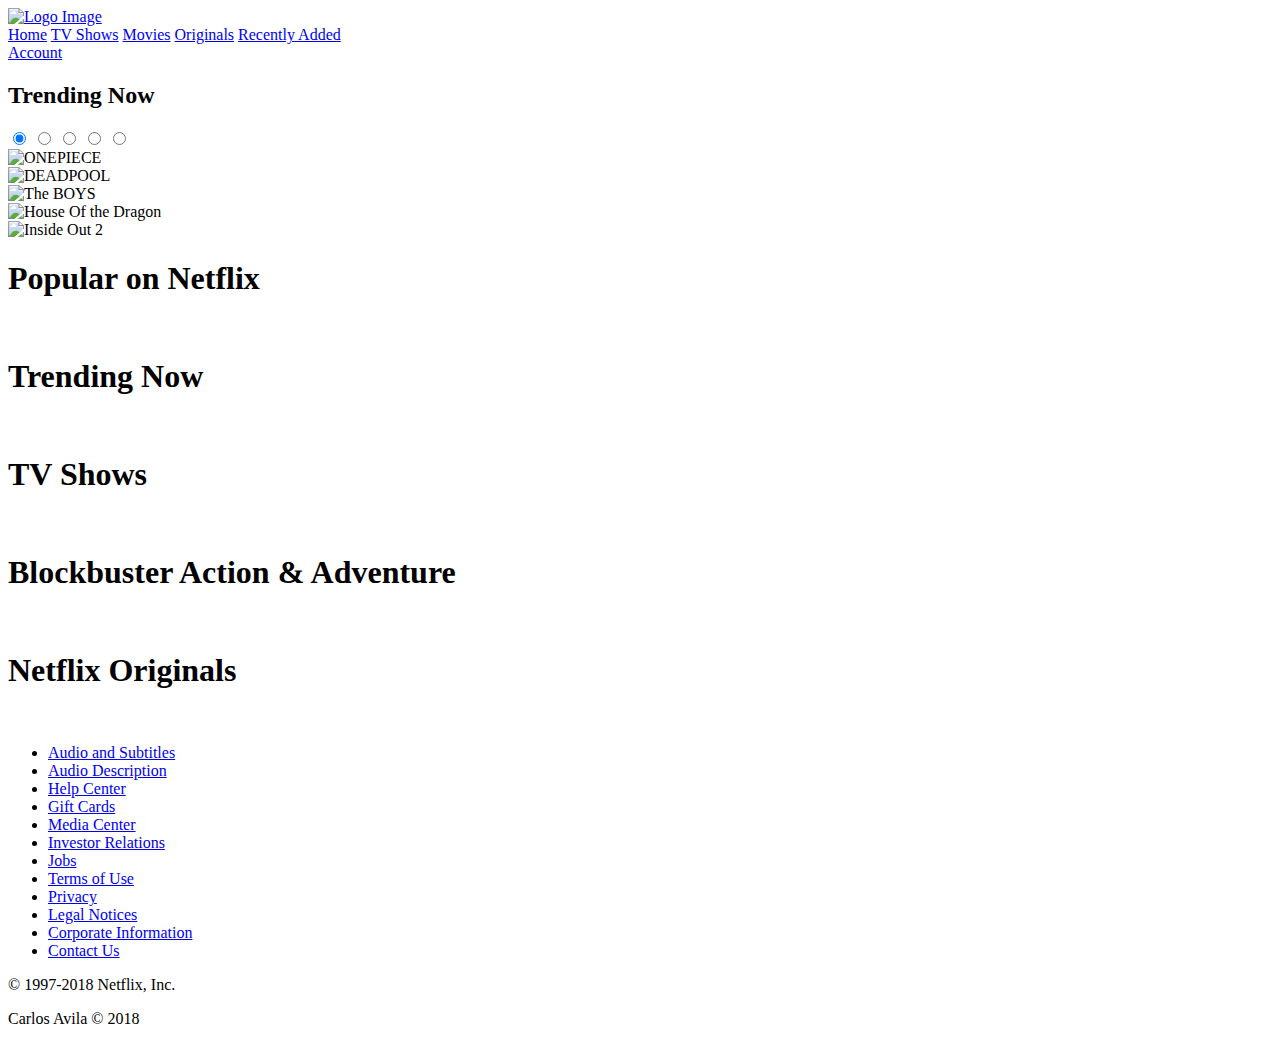
==== home.html @ 13a46f59 "movie menu page" ====
<html>
<head>
  <meta charset="utf-8" />
  <meta http-equiv="X-UA-Compatible" content="IE=edge">
  <title>Netflix</title>
  <meta name="viewport" content="width=device-width, initial-scale=1">
  <script defer src="https://use.fontawesome.com/releases/v5.1.0/js/all.js" integrity="sha384-3LK/3kTpDE/Pkp8gTNp2gR/2gOiwQ6QaO7Td0zV76UFJVhqLl4Vl3KL1We6q6wR9" crossorigin="anonymous"></script>
  <link rel="stylesheet" href="home.css">

  <script src="main.js"></script>
</head>
<body>
  <div class="wrapper">

    <!-- HEADER -->
    <header>
      <div class="netflixLogo">
        <a id="logo" href="#home"><img src="https://github.com/carlosavilae/Netflix-Clone/blob/master/img/logo.PNG?raw=true" alt="Logo Image"></a>
      </div>      
      <nav class="main-nav">                
        <a href="#home">Home</a>
        <a href="#tvShows">TV Shows</a>
        <a href="#movies">Movies</a>
        <a href="#originals">Originals</a>
        <a href="#">Recently Added</a>
              
      </nav>
      <nav class="sub-nav">
        <a href="#"><i class="fas fa-search sub-nav-logo"></i></a>
        <a href="#"><i class="fas fa-bell sub-nav-logo"></i></a>
        <a href="#">Account</a>        
      </nav>      
    </header>
    




        <div class="carousel-container">
            <h2>Trending Now</h2>
            <div class="carousel">
                <input type="radio" name="carousel" id="slide1" checked>
                <input type="radio" name="carousel" id="slide2">
                <input type="radio" name="carousel" id="slide3">
                <input type="radio" name="carousel" id="slide4">
                <input type="radio" name="carousel" id="slide5">
    
                <div class="carousel-slides">
                    <div class="carousel-slide">
                        <img src="images/one piece.jpg" alt="ONEPIECE">
                    </div>
                    <div class="carousel-slide">
                        <img src="images/peggy-deadpool-1920x1080-17821.jpg" alt="DEADPOOL">
                    </div>
                    <div class="carousel-slide">
                        <img src="images/homelander-the-boys-1920x1080-17653.jpg" alt="The BOYS">
                    </div>
                    <div class="carousel-slide">
                        <img src="images/house-of-the-dragon-1920x1080-17464.jpg" alt="House Of the Dragon">
                    </div>
                    <div class="carousel-slide">
                        <img src="images/inside-out-2-1920x1080-17820.jpg" alt="Inside Out 2">
                    </div>
                </div>
    
                <div class="carousel-controls">
                    <label for="slide1" class="carousel-control"></label>
                    <label for="slide2" class="carousel-control"></label>
                    <label for="slide3" class="carousel-control"></label>
                    <label for="slide4" class="carousel-control"></label>
                    <label for="slide5" class="carousel-control"></label>
                </div>
            </div>
        </div>

    
    

    <!-- MAIN CONTAINER -->
    <section class="main-container" >
      <div class="location" id="home">
          <h1 id="home">Popular on Netflix</h1>
          <div class="box">
            <a href=""><img src="https://github.com/carlosavilae/Netflix-Clone/blob/master/img/p1.PNG?raw=true" alt=""></a>
            <a href=""><img src="https://github.com/carlosavilae/Netflix-Clone/blob/master/img/p2.PNG?raw=true" alt=""></a>
            <a href=""><img src="https://github.com/carlosavilae/Netflix-Clone/blob/master/img/p3.PNG?raw=true" alt=""></a>
            <a href=""><img src="https://github.com/carlosavilae/Netflix-Clone/blob/master/img/p4.PNG?raw=true" alt=""></a>
            <a href=""><img src="https://github.com/carlosavilae/Netflix-Clone/blob/master/img/p5.PNG?raw=true" alt=""></a>
            <a href=""><img src="https://github.com/carlosavilae/Netflix-Clone/blob/master/img/p6.PNG?raw=true" alt=""></a>
    
            <a href=""><img src="https://github.com/carlosavilae/Netflix-Clone/blob/master/img/p7.PNG?raw=true" alt=""></a>
            <a href=""><img src="https://github.com/carlosavilae/Netflix-Clone/blob/master/img/p8.PNG?raw=true" alt=""></a>
            <a href=""><img src="https://github.com/carlosavilae/Netflix-Clone/blob/master/img/p9.PNG?raw=true" alt=""></a>
            <a href=""><img src="https://github.com/carlosavilae/Netflix-Clone/blob/master/img/p10.PNG?raw=true" alt=""></a>
            <a href=""><img src="https://github.com/carlosavilae/Netflix-Clone/blob/master/img/p11.PNG?raw=true" alt=""></a>
            <a href=""><img src="https://github.com/carlosavilae/Netflix-Clone/blob/master/img/p12.PNG?raw=true" alt=""></a>        
          </div>
      </div>
      

      <h1 id="myList">Trending Now</h1>
      <div class="box">
        <a href=""><img src="https://github.com/carlosavilae/Netflix-Clone/blob/master/img/t1.PNG?raw=true" alt=""></a>
        <a href=""><img src="https://github.com/carlosavilae/Netflix-Clone/blob/master/img/t2.PNG?raw=true" alt=""></a>
        <a href=""><img src="https://github.com/carlosavilae/Netflix-Clone/blob/master/img/t3.PNG?raw=true" alt=""></a>
        <a href=""><img src="https://github.com/carlosavilae/Netflix-Clone/blob/master/img/t4.PNG?raw=true" alt=""></a>
        <a href=""><img src="https://github.com/carlosavilae/Netflix-Clone/blob/master/img/t5.PNG?raw=true" alt=""></a>
        <a href=""><img src="https://github.com/carlosavilae/Netflix-Clone/blob/master/img/t6.PNG?raw=true" alt=""></a>                  
      </div>
      
      <h1 id="tvShows">TV Shows</h1>
      <div class="box">
        <a href=""><img src="https://github.com/carlosavilae/Netflix-Clone/blob/master/img/tv1.PNG?raw=true" alt=""></a>
        <a href=""><img src="https://github.com/carlosavilae/Netflix-Clone/blob/master/img/tv2.PNG?raw=true" alt=""></a>
        <a href=""><img src="https://github.com/carlosavilae/Netflix-Clone/blob/master/img/tv3.PNG?raw=true" alt=""></a>
        <a href=""><img src="https://github.com/carlosavilae/Netflix-Clone/blob/master/img/tv4.PNG?raw=true" alt=""></a>
        <a href=""><img src="https://github.com/carlosavilae/Netflix-Clone/blob/master/img/tv5.PNG?raw=true" alt=""></a>
        <a href=""><img src="https://github.com/carlosavilae/Netflix-Clone/blob/master/img/tv6.PNG?raw=true" alt=""></a>

        <a href=""><img src="https://github.com/carlosavilae/Netflix-Clone/blob/master/img/tv7.PNG?raw=true" alt=""></a>
        <a href=""><img src="https://github.com/carlosavilae/Netflix-Clone/blob/master/img/tv8.PNG?raw=true" alt=""></a>
        <a href=""><img src="https://github.com/carlosavilae/Netflix-Clone/blob/master/img/tv9.PNG?raw=true" alt=""></a>
        <a href=""><img src="https://github.com/carlosavilae/Netflix-Clone/blob/master/img/tv10.PNG?raw=true" alt=""></a>
        <a href=""><img src="https://github.com/carlosavilae/Netflix-Clone/blob/master/img/tv11.PNG?raw=true" alt=""></a>
        <a href=""><img src="https://github.com/carlosavilae/Netflix-Clone/blob/master/img/tv12.PNG?raw=true" alt=""></a>              
      </div>
      

      <h1 id="movies">Blockbuster Action & Adventure</h1>
      <div class="box">
        <a href=""><img src="https://github.com/carlosavilae/Netflix-Clone/blob/master/img/m1.PNG?raw=true" alt=""></a>
        <a href=""><img src="https://github.com/carlosavilae/Netflix-Clone/blob/master/img/m2.PNG?raw=true" alt=""></a>
        <a href=""><img src="https://github.com/carlosavilae/Netflix-Clone/blob/master/img/m3.PNG?raw=true" alt=""></a>
        <a href=""><img src="https://github.com/carlosavilae/Netflix-Clone/blob/master/img/m4.PNG?raw=true" alt=""></a>
        <a href=""><img src="https://github.com/carlosavilae/Netflix-Clone/blob/master/img/m5.PNG?raw=true" alt=""></a>
        <a href=""><img src="https://github.com/carlosavilae/Netflix-Clone/blob/master/img/m6.PNG?raw=true" alt=""></a>                
      </div>

      <h1 id="originals">Netflix Originals</h1>
      <div class="box">
        <a href=""><img src="https://github.com/carlosavilae/Netflix-Clone/blob/master/img/o1.PNG?raw=true" alt=""></a>
        <a href=""><img src="https://github.com/carlosavilae/Netflix-Clone/blob/master/img/o2.PNG?raw=true" alt=""></a>
        <a href=""><img src="https://github.com/carlosavilae/Netflix-Clone/blob/master/img/o3.PNG?raw=true" alt=""></a>
        <a href=""><img src="https://github.com/carlosavilae/Netflix-Clone/blob/master/img/o4.PNG?raw=true" alt=""></a>
        <a href=""><img src="https://github.com/carlosavilae/Netflix-Clone/blob/master/img/o5.PNG?raw=true" alt=""></a>
        <a href=""><img src="https://github.com/carlosavilae/Netflix-Clone/blob/master/img/o6.PNG?raw=true" alt=""></a>                
      </div>
     
    <!-- END OF MAIN CONTAINER -->

    <!-- LINKS -->
    <section class="link">
      <div class="logos">
        <a href="#"><i class="fab fa-facebook-square fa-2x logo"></i></a>
        <a href="#"><i class="fab fa-instagram fa-2x logo"></i></a>
        <a href="#"><i class="fab fa-twitter fa-2x logo"></i></a>
        <a href="#"><i class="fab fa-youtube fa-2x logo"></i></a>
      </div>
      <div class="sub-links">
        <ul>
          <li><a href="#">Audio and Subtitles</a></li>
          <li><a href="#">Audio Description</a></li>
          <li><a href="#">Help Center</a></li>
          <li><a href="#">Gift Cards</a></li>
          <li><a href="#">Media Center</a></li>
          <li><a href="#">Investor Relations</a></li>
          <li><a href="#">Jobs</a></li>
          <li><a href="#">Terms of Use</a></li>
          <li><a href="#">Privacy</a></li>
          <li><a href="#">Legal Notices</a></li>
          <li><a href="#">Corporate Information</a></li>
          <li><a href="#">Contact Us</a></li>
        </ul>
      </div>
    </section>
    <!-- END OF LINKS -->

    <!-- FOOTER -->
    <footer>
      <p>&copy 1997-2018 Netflix, Inc.</p>
      <p>Carlos Avila &copy 2018</p>
    </footer>
  </div>
</body>
</html>
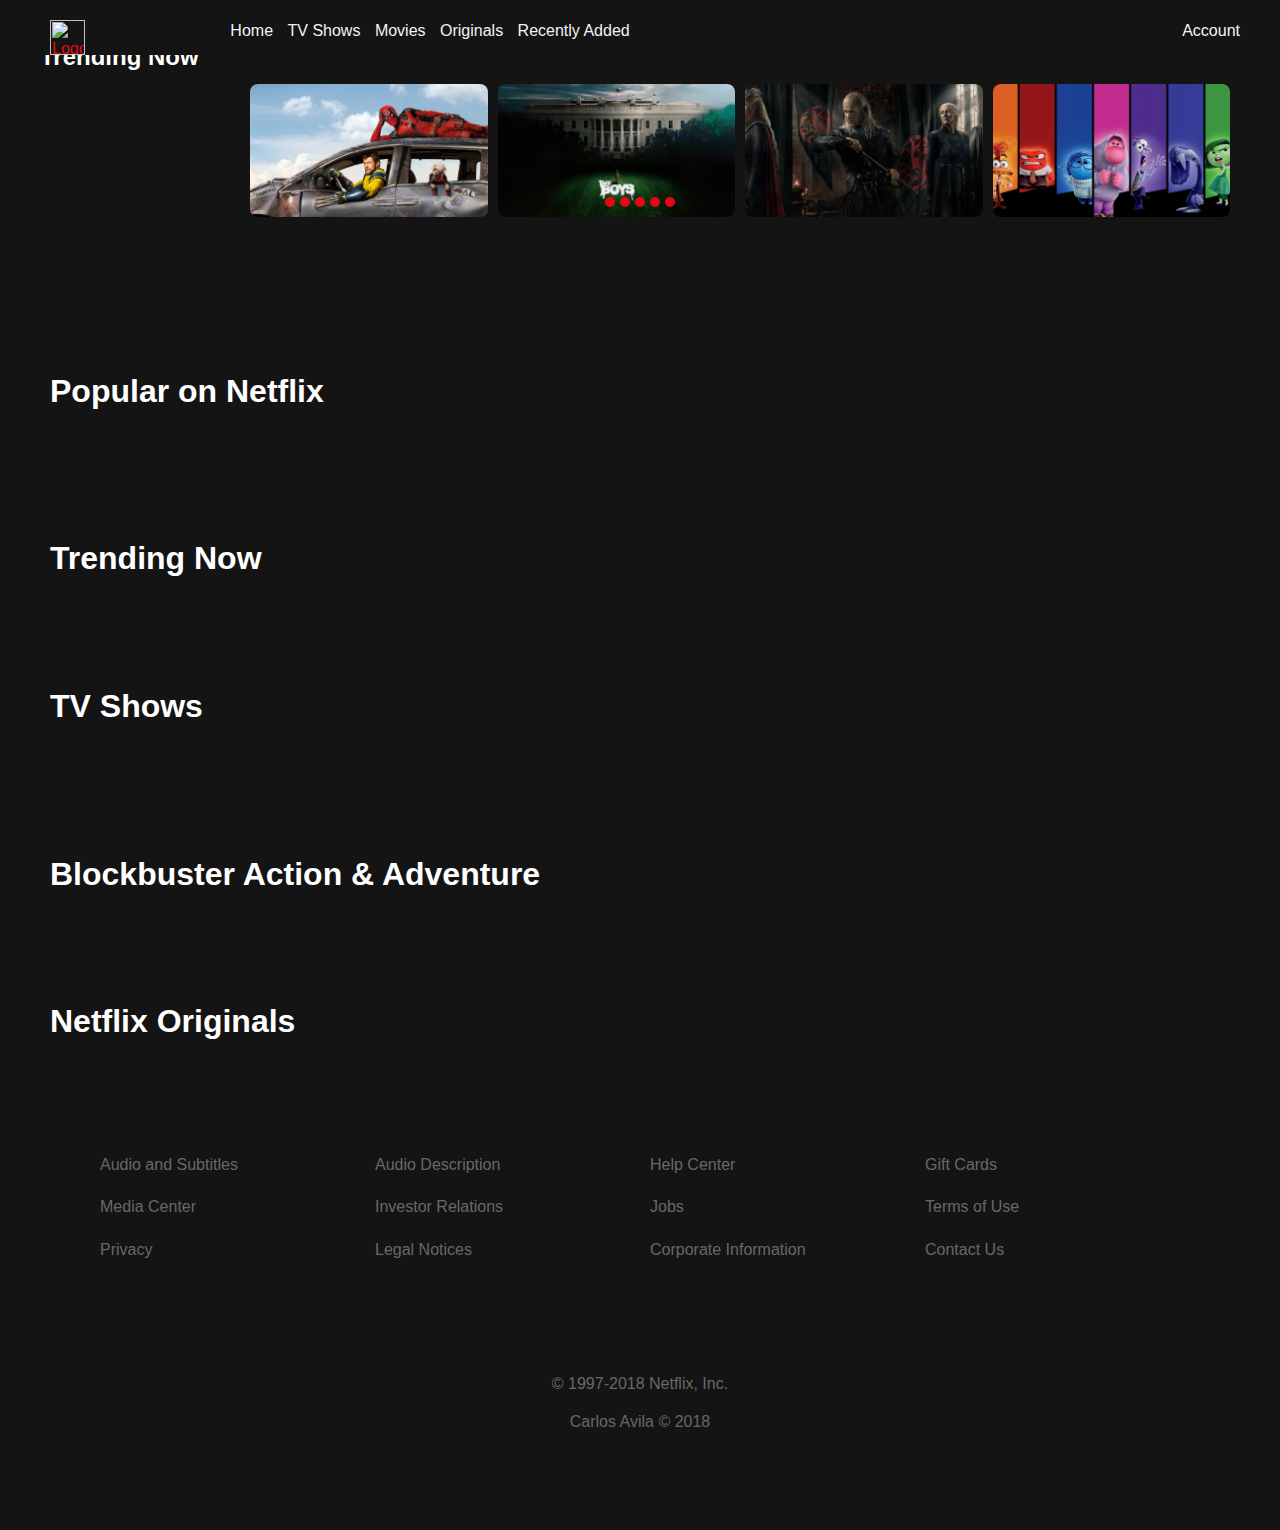
==== commit f965fb4c: "Update home.html" ====
--- a/home.html
+++ b/home.html
@@ -47,7 +47,7 @@
     
                 <div class="carousel-slides">
                     <div class="carousel-slide">
-                        <img src="images/one piece.jpg" alt="ONEPIECE">
+                       <a href = "one_piece.html><img src="images/one piece.jpg" alt="ONEPIECE"></a>
                     </div>
                     <div class="carousel-slide">
                         <img src="images/peggy-deadpool-1920x1080-17821.jpg" alt="DEADPOOL">
@@ -81,7 +81,7 @@
       <div class="location" id="home">
           <h1 id="home">Popular on Netflix</h1>
           <div class="box">
-            <a href=""><img src="https://github.com/carlosavilae/Netflix-Clone/blob/master/img/p1.PNG?raw=true" alt=""></a>
+            <a href="one_piece.html"><img src="one piece.jpg" alt=""></a>
             <a href=""><img src="https://github.com/carlosavilae/Netflix-Clone/blob/master/img/p2.PNG?raw=true" alt=""></a>
             <a href=""><img src="https://github.com/carlosavilae/Netflix-Clone/blob/master/img/p3.PNG?raw=true" alt=""></a>
             <a href=""><img src="https://github.com/carlosavilae/Netflix-Clone/blob/master/img/p4.PNG?raw=true" alt=""></a>
@@ -182,4 +182,4 @@
     </footer>
   </div>
 </body>
-</html>+</html>
--- a/home.css
+++ b/home.css
@@ -0,0 +1,371 @@
+/* CSS VARIABLES */
+:root {
+    --primary: #141414;
+    --light: #F3F3F3;
+    --dark: 	#686868;
+  }
+  
+  html, body {
+    width: 100vw;
+    min-height: 100vh;
+    margin: 0;
+    padding: 0;
+    background-color: var(--primary);
+    color: var(--light);
+    font-family: Arial, Helvetica, sans-serif;
+    box-sizing: border-box;
+    line-height: 1.4;
+  }
+  
+  img {
+    max-width: 100%;
+  }
+  
+  h1 {
+    padding-top: 60px;  
+  }
+  
+  .wrapper {
+    margin: 0;
+    padding: 0;
+  }
+  
+  /* HEADER */
+  header {
+    padding: 20px 20px 0 20px;
+    position: fixed;
+    top: 0;
+    display: grid;  
+    grid-gap:5px;
+    grid-template-columns: 1fr 4fr 1fr;
+    grid-template-areas: 
+     "nt mn mn sb . . . "; 
+    background-color: var(--primary);
+    width: 100%;
+    margin-bottom: 0px;  
+  }
+  
+  .netflixLogo {
+    grid-area: nt;
+    object-fit: cover;
+    width: 100px;
+    max-height: 100%;
+    
+    padding-left: 30px;
+    padding-top: 0px;  
+  }
+  
+  .netflixLogo img {  
+    height: 35px;     
+  }
+  
+  #logo {
+    color: #E50914;  
+    margin: 0; 
+    padding: 0; 
+  }
+  
+  
+  .main-nav {
+    grid-area: mn;
+    padding: 0 30px 0 20px;
+  }
+  
+  .main-nav a {
+    color: var(--light);
+    text-decoration: none;
+    margin: 5px;  
+  }
+  
+  .main-nav a:hover {
+    color: var(--dark);
+  }
+  
+  .sub-nav {
+    grid-area: sb;
+    padding: 0 40px 0 40px;
+  }
+  
+  .sub-nav a {
+    color: var(--light);
+    text-decoration: none;
+    margin: 5px;
+  }
+  
+  .sub-nav a:hover {
+    color: var(--dark);
+  }
+  
+  
+  /* MAIN CONTIANER */
+  .main-container {
+    padding: 50px;
+  }
+  
+  .box {
+    display: grid;
+    grid-gap: 20px;
+    grid-template-columns: repeat(6, minmax(100px, 1fr));
+  }
+  
+  .box a {
+    transition: transform .3s;  
+  }
+  
+  .box a:hover {
+    transition: transform .3s;
+    -ms-transform: scale(1.4);
+    -webkit-transform: scale(1.4);  
+    transform: scale(1.4);
+  }
+  
+  .box img {
+    border-radius: 2px;
+  }
+  
+  /* LINKS */
+  .link {
+    padding: 50px;
+  }
+  
+  .sub-links ul {
+    list-style: none;
+    padding: 0;
+    display: grid;
+    grid-gap: 20px;
+    grid-template-columns: repeat(4, 1fr);
+  }
+  
+  .sub-links a {
+    color: var(--dark);
+    text-decoration: none;
+  }
+  
+  .sub-links a:hover {
+    color: var(--dark);
+    text-decoration: underline;
+  }
+  
+  .logos a{
+    padding: 10px;
+  }
+  
+  .logo {
+    color: var(--dark);
+  }
+  
+  
+  /* FOOTER */
+  footer {
+    padding: 20px;
+    text-align: center;
+    color: var(--dark);
+    margin: 10px;
+  }
+  
+  /* MEDIA QUERIES */
+  
+  @media(max-width: 900px) {
+  
+    header {
+      display: grid;
+      grid-gap: 20px;
+      grid-template-columns: repeat(2, 1fr);
+      grid-template-areas: 
+      "nt nt nt  .  .  . sb . . . "
+      "mn mn mn mn mn mn  mn mn mn mn";
+    }
+  
+    .box {
+      display: grid;
+      grid-gap: 20px;
+      grid-template-columns: repeat(4, minmax(100px, 1fr));
+    }
+  
+  }
+  
+  @media(max-width: 700px) {
+  
+    header {
+      display: grid;
+      grid-gap: 20px;
+      grid-template-columns: repeat(2, 1fr);
+      grid-template-areas: 
+      "nt nt nt  .  .  . sb . . . "
+      "mn mn mn mn mn mn  mn mn mn mn";
+    }
+  
+    .box {
+      display: grid;
+      grid-gap: 20px;
+      grid-template-columns: repeat(3, minmax(100px, 1fr));
+    }
+  
+    .sub-links ul {
+      display: grid;
+      grid-gap: 20px;
+      grid-template-columns: repeat(3, 1fr);
+    }
+     
+  }
+  
+  @media(max-width: 500px) {
+  
+    .wrapper {
+      font-size: 15px;
+    }
+  
+    header {
+      margin: 0;
+      padding: 20px 0 0 0;
+      position: static;
+      display: grid;
+      grid-gap: 20px;
+      grid-template-columns: repeat(1, 1fr);
+      grid-template-areas: 
+      "nt"    
+      "mn"
+      "sb";
+      text-align: center;
+    }
+  
+    .netflixLogo {
+      max-width: 100%;
+      margin: auto;
+      padding-right: 20px;
+    }
+  
+    .main-nav {
+      display: grid;
+      grid-gap: 0px;
+      grid-template-columns: repeat(1, 1fr);
+      text-align: center;
+    }
+  
+    h1 {
+      text-align: center;
+      font-size: 18px;
+    }
+  
+   
+  
+    .box {
+      display: grid;
+      grid-gap: 20px;
+      grid-template-columns: repeat(1, 1fr);
+      text-align: center;    
+    }
+  
+    .box a:hover {
+      transition: transform .3s;
+      -ms-transform: scale(1);
+      -webkit-transform: scale(1);  
+      transform: scale(1.2);
+    }
+  
+    .logos {
+      display: grid;
+      grid-gap: 20px;
+      grid-template-columns: repeat(2, 1fr);
+      text-align: center;
+    }
+  
+    .sub-links ul {
+      display: grid;
+      grid-gap: 20px;
+      grid-template-columns: repeat(1, 1fr);
+      text-align: center;
+      font-size: 15px;
+    }
+  
+    
+  
+    
+     
+  }
+
+
+
+  /* styles.css */
+body {
+    margin: 0;
+    font-family: Arial, sans-serif;
+    background-color: #141414;
+    color: #fff;
+}
+
+.carousel-container {
+    padding: 20px;
+    max-width: 1200px;
+    margin: 0 auto;
+}
+
+h2 {
+    margin-bottom: 10px;
+}
+
+.carousel {
+    position: relative;
+    overflow: hidden;
+}
+
+.carousel-slides {
+    display: flex;
+    transition: transform 0.5s ease;
+}
+
+.carousel-slide {
+    min-width: 200px;
+    margin-right: 10px;
+}
+
+.carousel-slide img {
+    width: 100%;
+    border-radius: 8px;
+}
+
+input[type="radio"] {
+    display: none;
+}
+
+.carousel-controls {
+    position: absolute;
+    bottom: 10px;
+    left: 50%;
+    transform: translateX(-50%);
+    display: flex;
+    gap: 5px;
+}
+
+.carousel-control {
+    width: 10px;
+    height: 10px;
+    background-color: rgba(255, 255, 255, 0.6);
+    border-radius: 50%;
+    cursor: pointer;
+    transition: background-color 0.3s ease;
+}
+
+input#slide1:checked ~ .carousel-slides {
+    transform: translateX(0%);
+}
+
+input#slide2:checked ~ .carousel-slides {
+    transform: translateX(-100%);
+}
+
+input#slide3:checked ~ .carousel-slides {
+    transform: translateX(-200%);
+}
+
+input#slide4:checked ~ .carousel-slides {
+    transform: translateX(-300%);
+}
+
+input#slide5:checked ~ .carousel-slides {
+    transform: translateX(-400%);
+}
+
+input:checked ~ .carousel-controls label {
+    background-color: #e50914;
+}
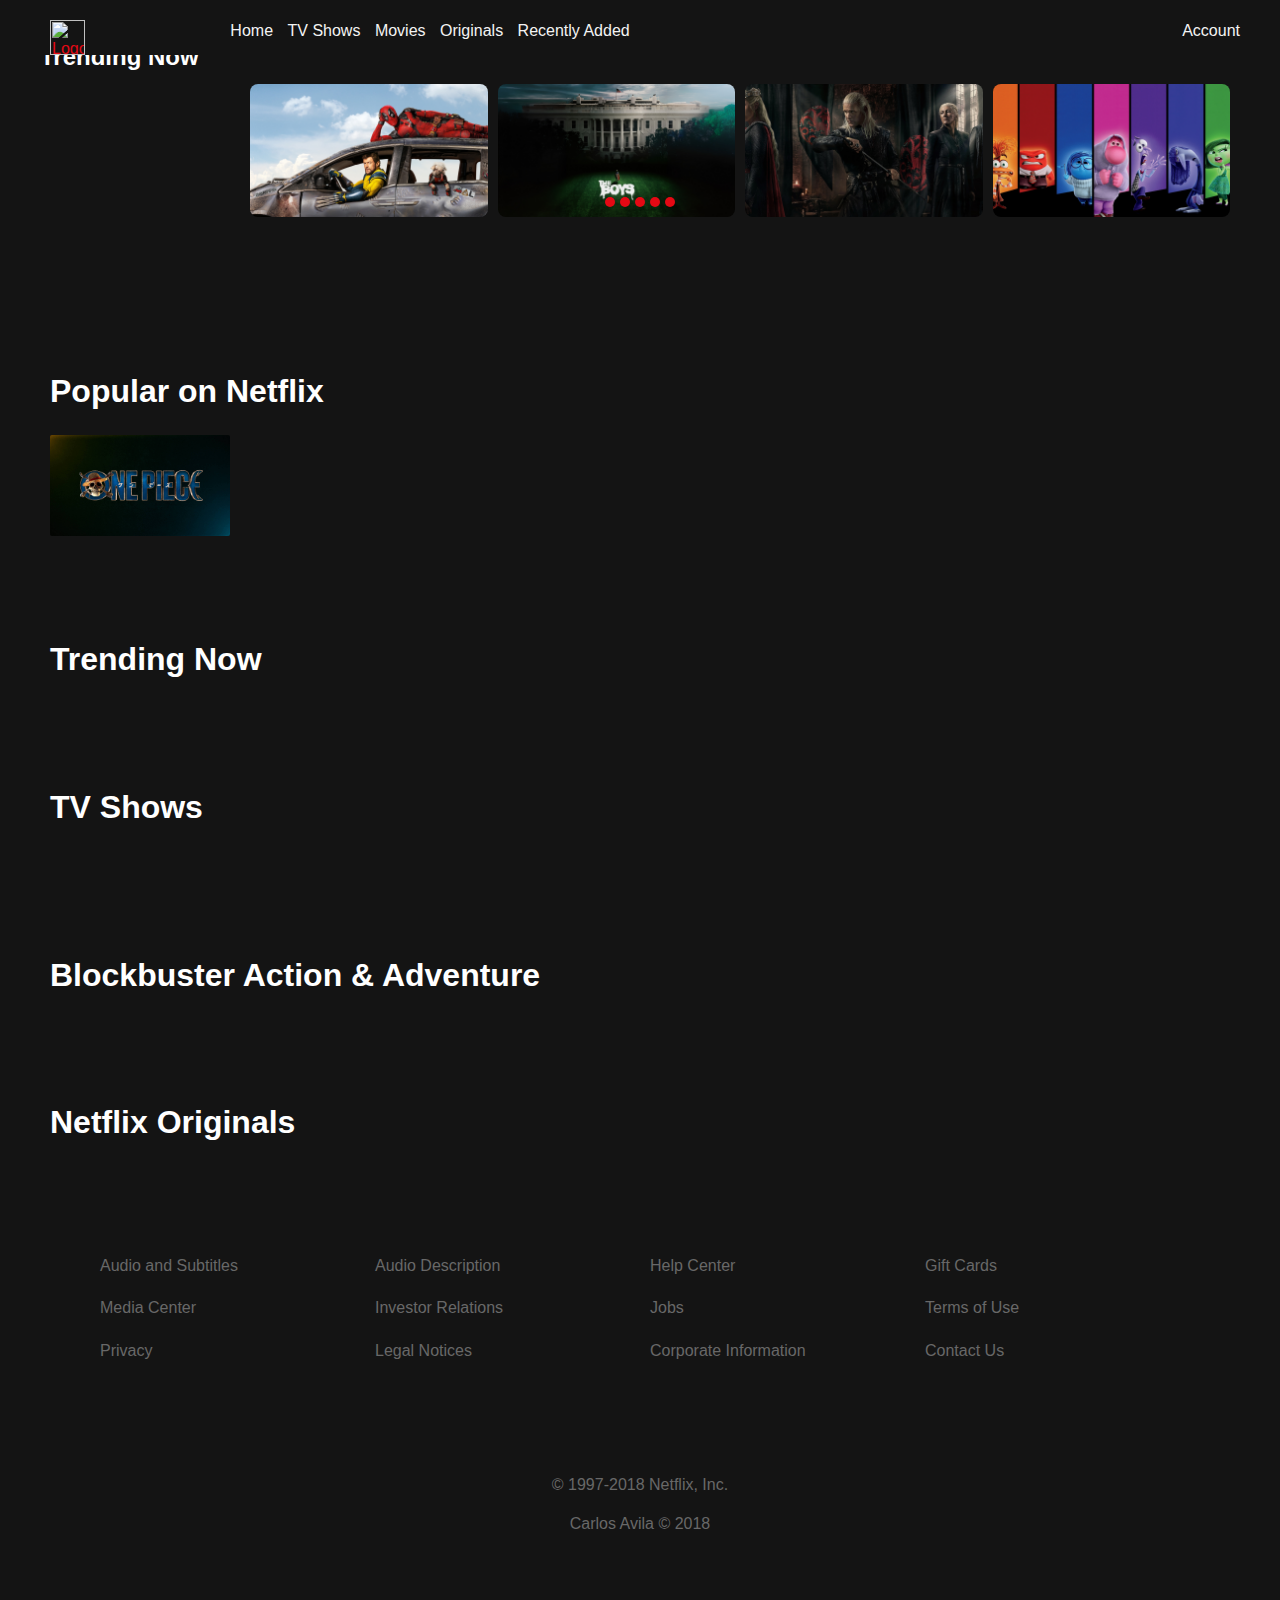
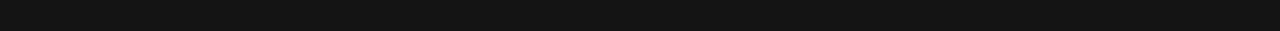
==== commit 5bcb46a0: "Update home.html" ====
--- a/home.html
+++ b/home.html
@@ -81,7 +81,7 @@
       <div class="location" id="home">
           <h1 id="home">Popular on Netflix</h1>
           <div class="box">
-            <a href="one_piece.html"><img src="one piece.jpg" alt=""></a>
+            <a href="one_piece.html"><img src="images/one piece.jpg" alt=""></a>
             <a href=""><img src="https://github.com/carlosavilae/Netflix-Clone/blob/master/img/p2.PNG?raw=true" alt=""></a>
             <a href=""><img src="https://github.com/carlosavilae/Netflix-Clone/blob/master/img/p3.PNG?raw=true" alt=""></a>
             <a href=""><img src="https://github.com/carlosavilae/Netflix-Clone/blob/master/img/p4.PNG?raw=true" alt=""></a>
